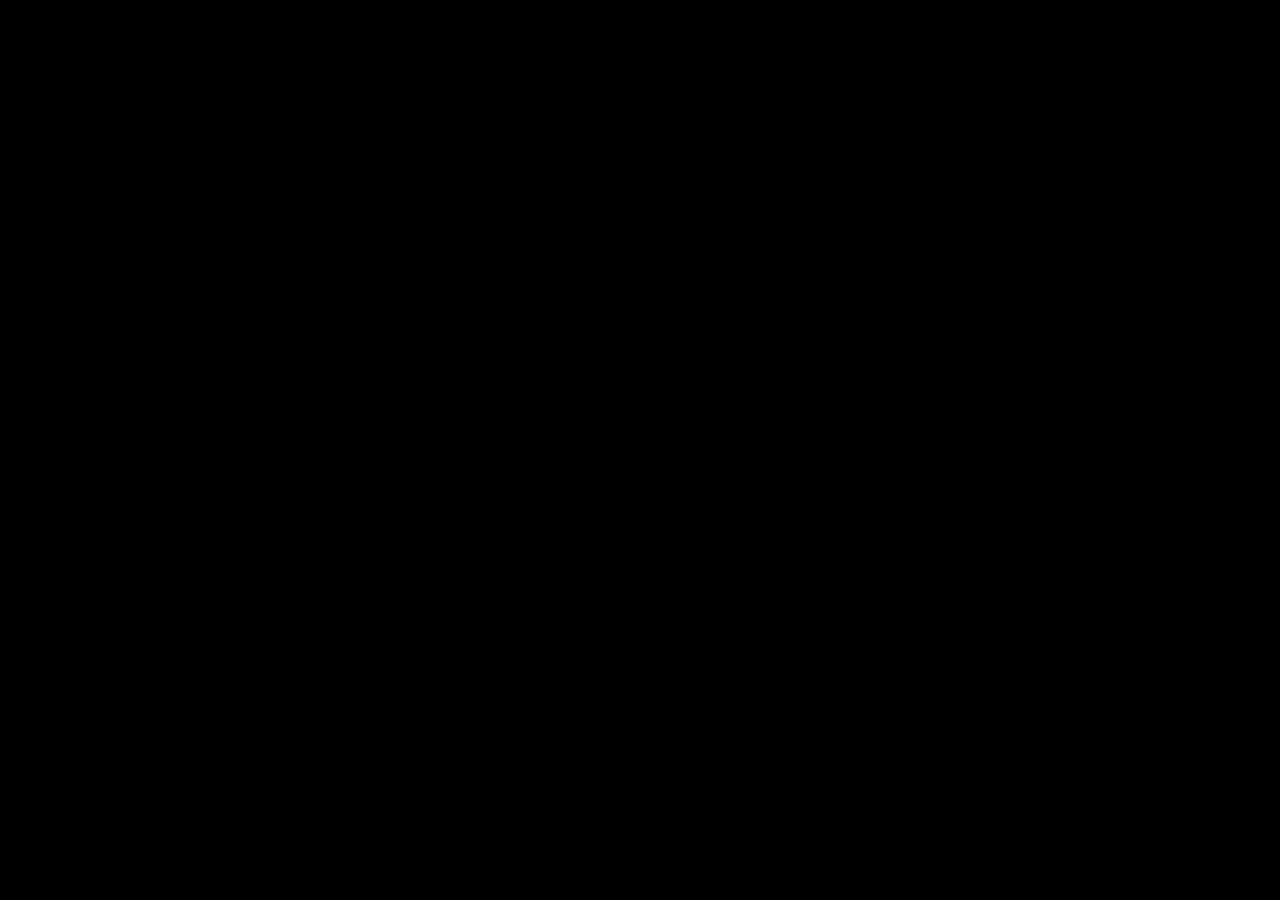
==== index.html @ 8cb0e97a "ok" ====
<!DOCTYPE html>
<html lang="es">
<head>
    <meta charset="UTF-8">
    <meta name="viewport" content="width=device-width, initial-scale=1.0">
    <title>Nuevo menú Sabores & Aromas</title>
    <link rel="stylesheet" href="fuentes.css">

    <link rel="preconnect" href="https://fonts.googleapis.com">
    <link rel="preconnect" href="https://fonts.gstatic.com" crossorigin>
    <link href="https://fonts.googleapis.com/css2?family=Montserrat:ital,wght@0,300;0,400;0,600;0,700;1,500&display=swap" rel="stylesheet">

    <link rel="stylesheet" href="fudo.css">
    <link rel="stylesheet" href="reset.css">

    <!-- OWL -->
    <link rel="stylesheet" href="https://cdnjs.cloudflare.com/ajax/libs/OwlCarousel2/2.3.4/assets/owl.carousel.min.css">
    <link rel="stylesheet" href="https://cdnjs.cloudflare.com/ajax/libs/OwlCarousel2/2.3.4/assets/owl.theme.default.min.css">

       

</head>
<body>
    <header>
        <img src="img/header/header-logo.webp" alt="">
        <h1>sabores<span>&</span>aromas</h1>
        <p>cafetería de especialidad</p>
    </header>

    <nav>
        <div class="nav-pricipal">
            <a href="#seccionCafe">
                <section>
                    <img src="img/nav/cafe.webp" alt="">
                    <p>Café</p>
                </section>
            </a>
            <a href="#seccionDulce">
                <section>
                    <img src="img/nav/dulces.webp" alt="">
                    <p>Dulces</p>
                </section>
            </a>
            <a href="#destacadoSalado">
                <section>
                    <img src="img/nav/salados.webp" alt="">
                    <p>Salados</p>
                </section>
            </a>
        </div>
    </nav>
    <div class="nav-secundario">
        <a href="#">Promociones</a>
        <a href="#">Promociones</a>
    </div>
    <img src="img/banner/promo.webp" alt="">

    <section id="seccionCafe">
        <img src="img/nav/cafe.webp" alt="">
        <h2 class="titulo">Café Simple</h2>
        <div id="destacados-simple"></div>
        <a href="#listaProductos" class="irAtodo">Descúbrelos todos acá</a>
    </section>

    <section>   
        <h2 class="titulo">Promociones</h2>
        <div class="vitrina owl-carousel">
            <img src="img/banner/frappuccino.webp" alt="">
            <img src="img/banner/frappuccino.webp" alt="">
        </div>
    </section>  

    <!-- carrusel dulces -->
    <section id="seccionDulce">
        <img src="img/nav/dulces.webp" alt="">
        <h2 class="titulo" >¿Algo dulce?</h2>
        <div id="destacadoDulces" class="owl-carousel owl-theme"></div>
        <a href="#listaProductos" class="irAtodo">Tenemos muchas tortas</a>
    </section>

    <section>
        <h2 class="titulo">Café Doble</h2>
        <div id="destacados-dobles"></div>
        <a href="#listaProductos" class="irAtodo">Descúbrelos todos acá</a>
    </section>
   
    <!-- carrusel salados -->
    <section id="destacadoSalado">
        <img src="img/nav/salados.webp" alt="">
        <h2 class="titulo" >Prefieres salado</h2>
        <div id="destacadoSalados" class="owl-carousel owl-theme"></div>
        <a href="#listaProductos" class="irAtodo">Más salados acá</a>
    </section>

    <!-- lista de productos -->
    <section id="listaProductos">
        <h2 class="titulo">Carta completa</h2>
        <ul class="accordion">
            <li>
              <h2 class="accordion-trigger">Muchos cafés  <p class="masMenos">+</p></h2>
              <div id="listaCafe" class="accordion-content">
              </div>
            </li>

            <li>
                <h2 class="accordion-trigger">Los mejores té <p class="masMenos">+</p></h2>
                <div id="listaTe" class="accordion-content">
                </div>
              </li>

              <li>
                <h2 class="accordion-trigger">Otros líquidos <p class="masMenos">+</p></h2>
                <div id="otrosLiquidos" class="accordion-content">
                </div>
              </li>

            <li>
                <h2 class="accordion-trigger">Todo lo dulce <p class="masMenos">+</p></h2>
                <div id="listaDulces" class="accordion-content">
                </div>
              </li>

              <li>
                <h2 class="accordion-trigger">Más salados <p class="masMenos">+</p></h2>
                <div id="listaSalados" class="accordion-content">
                </div>
              </li>

            <!-- <li>
                <h2  class="accordion-trigger">Tortas, muffins y donuts...</h2>
                <div id="listadulces" class="accordion-content">
                  <div id="todoDulces"></div>
                </div>
            </li> -->
<!-- 

            <li>
                <h2 class="accordion-trigger">Jugos, bebidas y más</h2>
                <div class="accordion-content">
                  <div id="listaBebidas"></div>
                </div>
            </li> -->
            
        </ul>
    </section>


    <footer>
        <a href="https://www.instagram.com/cafeteria_sabores_y_aromas">
            <img src="https://freesvg.org/img/new-instagram-logo-glyph.png" alt="">
            <p>Síguenos en Instagram</p>
        </a>
    </footer>



    


    

    <script src="script.js"></script>
    <script src="https://cdnjs.cloudflare.com/ajax/libs/jquery/3.6.0/jquery.min.js"></script>
    <script src="https://cdnjs.cloudflare.com/ajax/libs/OwlCarousel2/2.3.4/owl.carousel.min.js"></script>
</body>
</html>
---- fuentes.css ----
@font-face {
    font-family: 'Rangile';
    src: url('fuentes/Rangile-Regular.eot');
    src: url('fuentes/Rangile-Regular.eot?#iefix') format('embedded-opentype'),
         url('fuentes/Rangile-Regular.woff2') format('woff2'),
         url('fuentes/Rangile-Regular.woff') format('woff'),
         url('fuentes/Rangile-Regular.ttf') format('truetype'),
         url('fuentes/Rangile-Regular.svg#Rangile-Regular') format('svg');
    font-weight: normal;
    font-style: normal;
    font-display: swap;
}
---- fudo.css ----
* {
  font-family: "Rangile";
  color: white;
  font-weight: 300;
}

html {
  background-color: black;
  scroll-behavior: smooth;
}

p {
  font-size: 1rem !important;
}

body {
  display: flex;
  flex-flow: column;
  justify-content: center;
  align-items: center;
  align-items: center;
  display: none;
}
@media (max-width: 600px) {
  body {
    display: flex;
  }
}

header {
  text-align: center;
  margin-bottom: 20px;
}
header img {
  width: 40%;
  margin: auto;
  margin-bottom: 20px;
}
header h1 {
  font-size: 36px;
  display: flex;
  justify-content: center;
  height: 40px;
}
header h1 span {
  color: #E6332A;
}
header p {
  font-family: "Montserrat", serif;
  font-weight: bolder;
}

nav {
  width: 100%;
  position: sticky;
  top: 0;
  background-color: #000000;
  z-index: 9;
  display: flex;
  flex-flow: column;
  justify-content: center;
  align-items: center;
  align-items: center;
}
nav .nav-pricipal {
  display: flex;
  justify-content: center;
  align-items: center;
  gap: 20px;
}
nav .nav-pricipal a {
  text-decoration: none;
}
nav .nav-pricipal a section {
  display: flex;
  flex-flow: column;
  justify-content: center;
  align-items: center;
  gap: 10px;
}
nav .nav-pricipal a section img {
  width: 80px;
  -o-object-fit: contain;
     object-fit: contain;
}
nav .nav-pricipal a section p {
  font-size: 1.6rem !important;
  margin-top: -10px;
}
nav .nav-pricipal section {
  margin-bottom: 0px;
}

.nav-secundario {
  width: 90%;
  display: flex;
  gap: 20px;
  margin-top: 20px;
  margin-bottom: 20px;
}
.nav-secundario a {
  background-color: #E6332A;
  display: flex;
  border-radius: 10px;
  width: 50%;
  justify-content: center;
  align-items: center;
  height: 50px;
  font-size: 1.2rem;
  text-decoration: none;
}
.nav-secundario img {
  width: 90%;
  border-radius: 20px;
}

.product {
  display: flex;
  align-items: center;
  justify-content: flex-start;
  gap: 10px;
  border-radius: 5px;
  width: 45%;
  flex-wrap: wrap;
  margin-bottom: 20px;
}
.product img {
  border-radius: 20px;
  -o-object-fit: contain;
     object-fit: contain;
}
.product p {
  font-family: "Montserrat", serif;
  color: white;
  font-weight: 600;
  display: block;
  font-size: 1rem;
  border-radius: 8px;
}
.product p:nth-child(3) {
  color: white;
  padding: 0 0;
  font-size: 2rem !important;
  font-family: "Rangile" !important;
  font-weight: lighter;
  border-top: 2px solid red;
  padding-top: 10px;
  border-radius: 0;
}

section {
  margin-bottom: 40px;
  width: 100%;
}
section .titulo {
  width: 100%;
  font-size: 2.3rem;
  text-align: center;
  margin-bottom: 10px;
}
section .irAtodo {
  font-family: "Rangile";
  text-align: center;
  background-color: #E6332A;
  padding: 10px;
  width: -moz-fit-content;
  width: fit-content;
  margin: auto;
  font-size: 1.5rem;
  display: flex;
  text-decoration: none;
}

#listaProductos {
  margin-bottom: 20px;
}
#listaProductos .masMenos {
  font-size: 48px !important;
  font-weight: 800;
}

#destacadoDulces,
#destacadoSalado {
  margin-bottom: 20px;
}
#destacadoDulces .product,
#destacadoSalado .product {
  width: 80%;
  display: flex;
  flex-flow: column;
  justify-content: center;
  align-items: center;
  margin: auto;
}

#destacados-dobles,
#destacados-simple,
#dulces,
#destacadoDulces,
#bebidas,
#seccionDulce,
#listaDulces,
#seccionCafe,
#seccionSalado,
#destacadoSalado,
#listaCafe,
#listaBebidas,
#listaDulces,
#listaSalados,
#listaTe,
#otrosLiquidos {
  display: flex;
  flex-wrap: wrap;
  width: 100%;
  justify-content: center;
  align-items: flex-start;
  gap: 10px;
}

#bebidas,
#listasCafe,
#listaBebidas,
#listaCafe,
#listaDulces,
#listaSalados,
#listaTe,
#otrosLiquidos {
  gap: 20px;
  margin-bottom: 20px;
}
#bebidas .product,
#listasCafe .product,
#listaBebidas .product,
#listaCafe .product,
#listaDulces .product,
#listaSalados .product,
#listaTe .product,
#otrosLiquidos .product {
  display: flex;
  justify-content: space-between;
  width: 90%;
  margin-bottom: 0 !important;
  gap: 20px;
  border-bottom: 1px dotted white;
  border-radius: 0;
}
#bebidas .product p,
#listasCafe .product p,
#listaBebidas .product p,
#listaCafe .product p,
#listaDulces .product p,
#listaSalados .product p,
#listaTe .product p,
#otrosLiquidos .product p {
  width: 48% !important;
}
#bebidas .product p:nth-child(2),
#listasCafe .product p:nth-child(2),
#listaBebidas .product p:nth-child(2),
#listaCafe .product p:nth-child(2),
#listaDulces .product p:nth-child(2),
#listaSalados .product p:nth-child(2),
#listaTe .product p:nth-child(2),
#otrosLiquidos .product p:nth-child(2) {
  font-family: "Rangile";
  letter-spacing: 2px;
  font-size: 1.5rem !important;
  width: 40% !important;
  text-align: right;
}

#cartaCompleta {
  width: 100%;
  margin-bottom: 0;
}
#cartaCompleta .titulo {
  margin-bottom: 0;
}

.accordion {
  width: 100%;
}
.accordion li {
  list-style: none;
  margin: 0;
}

.accordion-trigger {
  border: 1px solid white;
  width: 90%;
  margin: auto;
  margin-bottom: 10px;
  border-radius: 10px;
  padding: 10px;
  display: flex;
  align-items: center;
  justify-content: space-between;
  height: 70px;
}

.accordion-trigger:hover {
  cursor: pointer;
  text-align: left;
}

footer {
  width: 100%;
  margin-bottom: 20px;
}
footer a {
  display: flex;
  flex-flow: column;
  justify-content: center;
  align-items: center;
}
footer img {
  width: 60px;
  filter: invert(1);
}/*# sourceMappingURL=fudo.css.map */
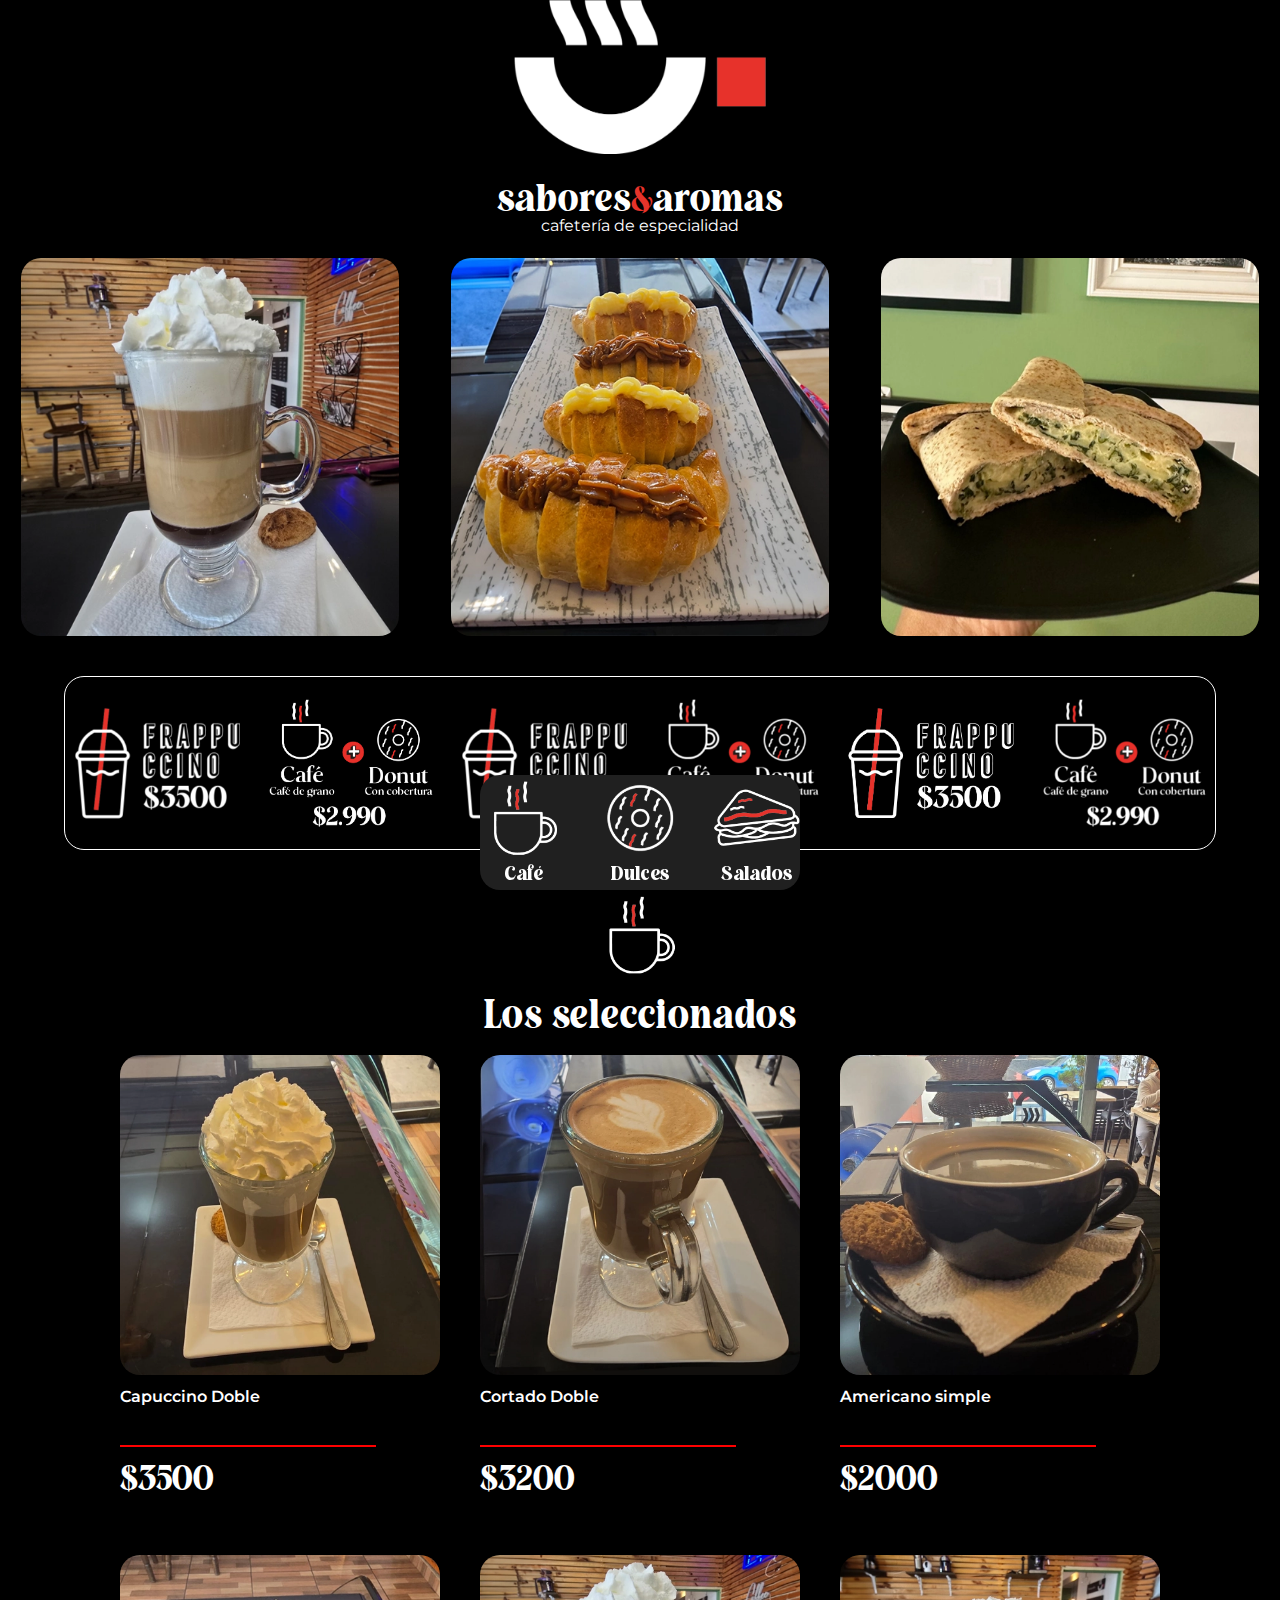
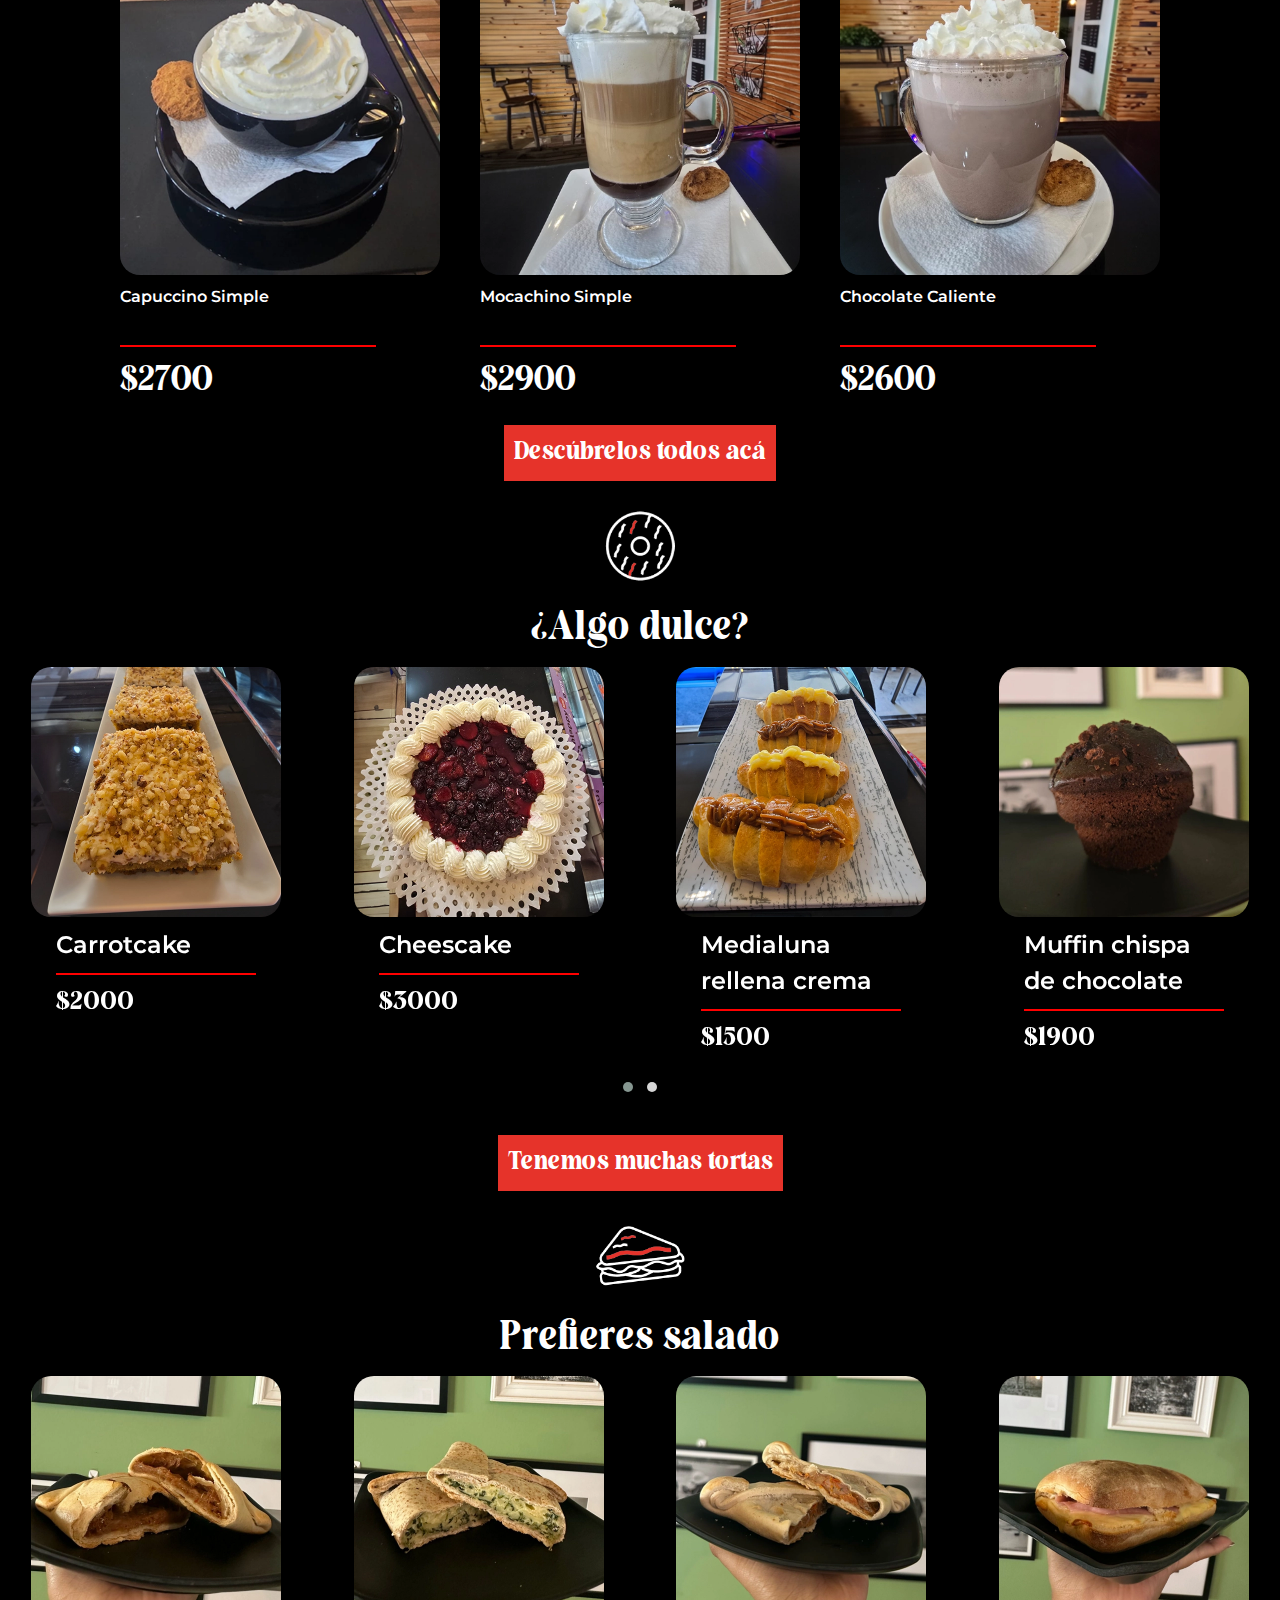
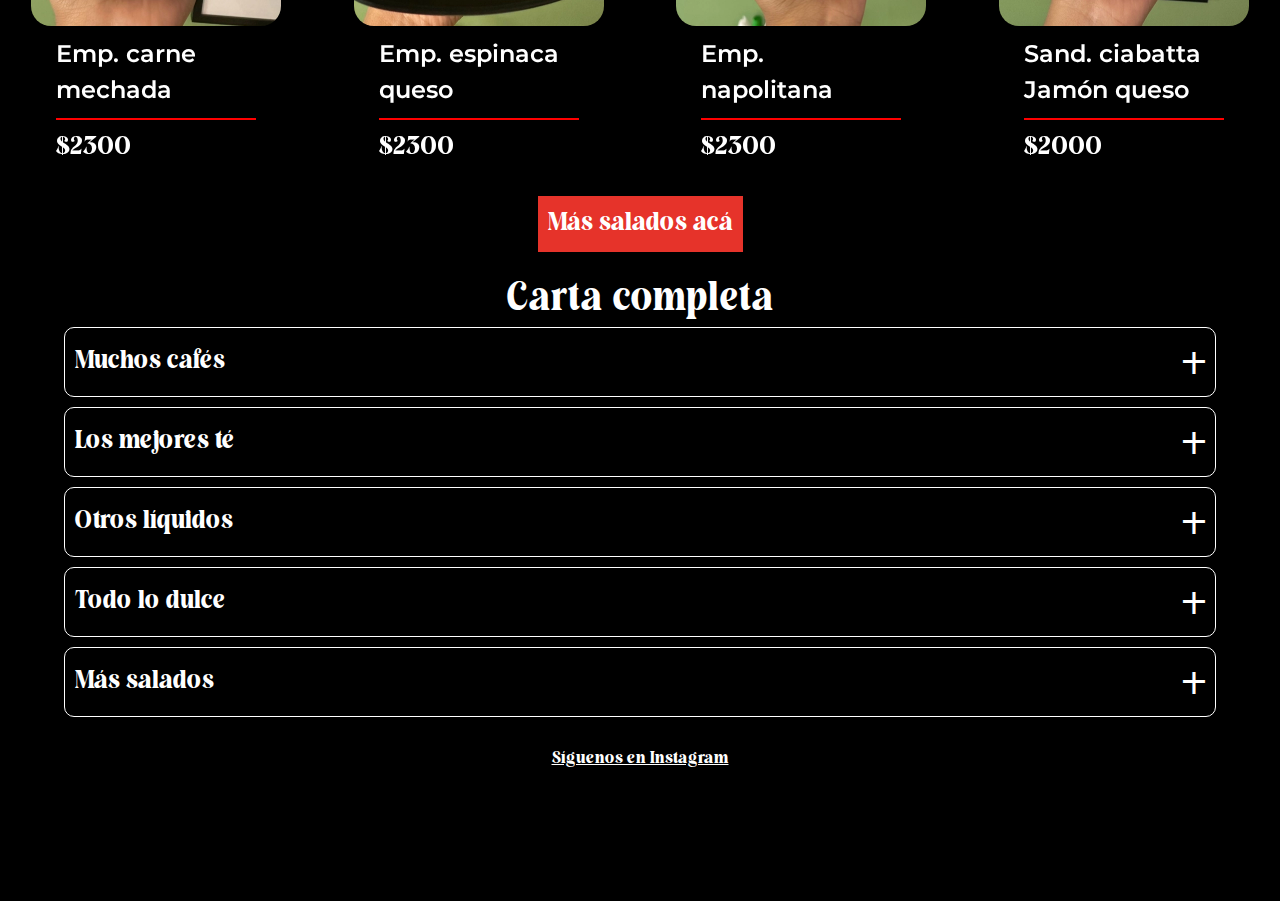
==== commit d00d5521: "ok" ====
--- a/index.html
+++ b/index.html
@@ -3,7 +3,7 @@
 <head>
     <meta charset="UTF-8">
     <meta name="viewport" content="width=device-width, initial-scale=1.0">
-    <title>Nuevo menú Sabores & Aromas</title>
+    <title>Carta Sabores & Aromas</title>
     <link rel="stylesheet" href="fuentes.css">
 
     <link rel="preconnect" href="https://fonts.googleapis.com">
@@ -17,7 +17,7 @@
     <link rel="stylesheet" href="https://cdnjs.cloudflare.com/ajax/libs/OwlCarousel2/2.3.4/assets/owl.carousel.min.css">
     <link rel="stylesheet" href="https://cdnjs.cloudflare.com/ajax/libs/OwlCarousel2/2.3.4/assets/owl.theme.default.min.css">
 
-       
+    <script src="https://cdnjs.cloudflare.com/ajax/libs/qrcodejs/1.0.0/qrcode.min.js"></script>
 
 </head>
 <body>
@@ -26,6 +26,17 @@
         <h1>sabores<span>&</span>aromas</h1>
         <p>cafetería de especialidad</p>
     </header>
+         <!-- vitrina -->
+         <section style="margin-bottom: 0;">   
+            <div id="vitrina-uno" class="owl-carousel owl-theme">
+            </div>
+        </section>
+        <section>   
+            <div id="promociones" class="vitrina owl-carousel owl-theme">
+                <img src="img/banner/frappuccino.webp" alt="">
+                <img src="img/banner/promo-desayuno.webp" alt="">
+            </div>
+        </section>  
 
     <nav>
         <div class="nav-pricipal">
@@ -41,7 +52,7 @@
                     <p>Dulces</p>
                 </section>
             </a>
-            <a href="#destacadoSalado">
+            <a href="#seccionSalado">
                 <section>
                     <img src="img/nav/salados.webp" alt="">
                     <p>Salados</p>
@@ -49,44 +60,37 @@
             </a>
         </div>
     </nav>
-    <div class="nav-secundario">
+
+ 
+
+
+    <!-- <div class="nav-secundario">
         <a href="#">Promociones</a>
         <a href="#">Promociones</a>
-    </div>
-    <img src="img/banner/promo.webp" alt="">
-
+    </div> -->
+    
     <section id="seccionCafe">
-        <img src="img/nav/cafe.webp" alt="">
-        <h2 class="titulo">Café Simple</h2>
+        <img class="destacada" src="img/nav/cafe.webp" alt="">
+        <h2 class="titulo">Los seleccionados</h2>
         <div id="destacados-simple"></div>
         <a href="#listaProductos" class="irAtodo">Descúbrelos todos acá</a>
     </section>
 
-    <section>   
-        <h2 class="titulo">Promociones</h2>
-        <div class="vitrina owl-carousel">
-            <img src="img/banner/frappuccino.webp" alt="">
-            <img src="img/banner/frappuccino.webp" alt="">
-        </div>
-    </section>  
+  
 
     <!-- carrusel dulces -->
     <section id="seccionDulce">
-        <img src="img/nav/dulces.webp" alt="">
+        <img class="destacada" src="img/nav/dulces.webp" alt="">
         <h2 class="titulo" >¿Algo dulce?</h2>
         <div id="destacadoDulces" class="owl-carousel owl-theme"></div>
         <a href="#listaProductos" class="irAtodo">Tenemos muchas tortas</a>
     </section>
 
-    <section>
-        <h2 class="titulo">Café Doble</h2>
-        <div id="destacados-dobles"></div>
-        <a href="#listaProductos" class="irAtodo">Descúbrelos todos acá</a>
-    </section>
+   
    
     <!-- carrusel salados -->
-    <section id="destacadoSalado">
-        <img src="img/nav/salados.webp" alt="">
+    <section id="seccionSalado">
+        <img class="destacada" src="img/nav/salados.webp" alt="">
         <h2 class="titulo" >Prefieres salado</h2>
         <div id="destacadoSalados" class="owl-carousel owl-theme"></div>
         <a href="#listaProductos" class="irAtodo">Más salados acá</a>
--- a/fudo.css
+++ b/fudo.css
@@ -19,7 +19,6 @@
   justify-content: center;
   align-items: center;
   align-items: center;
-  display: none;
 }
 @media (max-width: 600px) {
   body {
@@ -50,23 +49,43 @@
   font-weight: bolder;
 }
 
+#vitrina-uno .product {
+  width: 100%;
+}
+#vitrina-uno .product img {
+  width: 90%;
+  border-radius: 20px;
+  margin: auto;
+}
+
 nav {
-  width: 100%;
-  position: sticky;
-  top: 0;
-  background-color: #000000;
+  width: 80%;
+  position: fixed;
+  bottom: 10px;
+  background-color: #202020;
   z-index: 9;
   display: flex;
   flex-flow: column;
   justify-content: center;
   align-items: center;
   align-items: center;
+  border-radius: 20px;
+  display: flex;
+  flex-flow: column;
+  justify-content: center;
+  align-items: center;
+  align-items: center;
+}
+@media (min-width: 600px) {
+  nav {
+    width: 25%;
+  }
 }
 nav .nav-pricipal {
   display: flex;
   justify-content: center;
   align-items: center;
-  gap: 20px;
+  gap: 30px;
 }
 nav .nav-pricipal a {
   text-decoration: none;
@@ -79,12 +98,17 @@
   gap: 10px;
 }
 nav .nav-pricipal a section img {
-  width: 80px;
+  width: 50px;
   -o-object-fit: contain;
      object-fit: contain;
 }
+@media (min-width: 600px) {
+  nav .nav-pricipal a section img {
+    width: 100px;
+  }
+}
 nav .nav-pricipal a section p {
-  font-size: 1.6rem !important;
+  font-size: 1.2rem !important;
   margin-top: -10px;
 }
 nav .nav-pricipal section {
@@ -134,8 +158,16 @@
   color: white;
   font-weight: 600;
   display: block;
-  font-size: 1rem;
+  font-size: 1rem !important;
   border-radius: 8px;
+  text-align: left;
+  height: 50px;
+  width: 80%;
+}
+@media (min-width: 600px) {
+  .product p {
+    font-size: 2.3rem;
+  }
 }
 .product p:nth-child(3) {
   color: white;
@@ -149,14 +181,14 @@
 }
 
 section {
-  margin-bottom: 40px;
+  margin-bottom: 20px;
   width: 100%;
 }
 section .titulo {
   width: 100%;
   font-size: 2.3rem;
   text-align: center;
-  margin-bottom: 10px;
+  margin-bottom: 0;
 }
 section .irAtodo {
   font-family: "Rangile";
@@ -180,17 +212,32 @@
 }
 
 #destacadoDulces,
-#destacadoSalado {
+#destacadoSalados {
   margin-bottom: 20px;
 }
 #destacadoDulces .product,
-#destacadoSalado .product {
+#destacadoSalados .product {
   width: 80%;
   display: flex;
   flex-flow: column;
   justify-content: center;
   align-items: center;
   margin: auto;
+}
+#destacadoDulces .product p,
+#destacadoSalados .product p {
+  font-size: 1.5rem !important;
+  height: auto !important;
+}
+
+#promociones {
+  width: 90%;
+  border: 1px solid white;
+  border-radius: 20px;
+  margin: 20px auto;
+}
+#promociones img {
+  margin: 20px auto;
 }
 
 #destacados-dobles,
@@ -217,6 +264,23 @@
   gap: 10px;
 }
 
+@media (min-width: 600px) {
+  #destacados-simple .product {
+    width: 25%;
+  }
+}
+@media (min-width: 600px) {
+  #destacados-simple {
+    gap: 40px !important;
+  }
+}
+
+#seccionCafe .destacada,
+#seccionDulce .destacada,
+#seccionSalado .destacada {
+  width: 90px;
+}
+
 #bebidas,
 #listasCafe,
 #listaBebidas,
@@ -305,7 +369,7 @@
 
 footer {
   width: 100%;
-  margin-bottom: 20px;
+  margin-bottom: 130px;
 }
 footer a {
   display: flex;
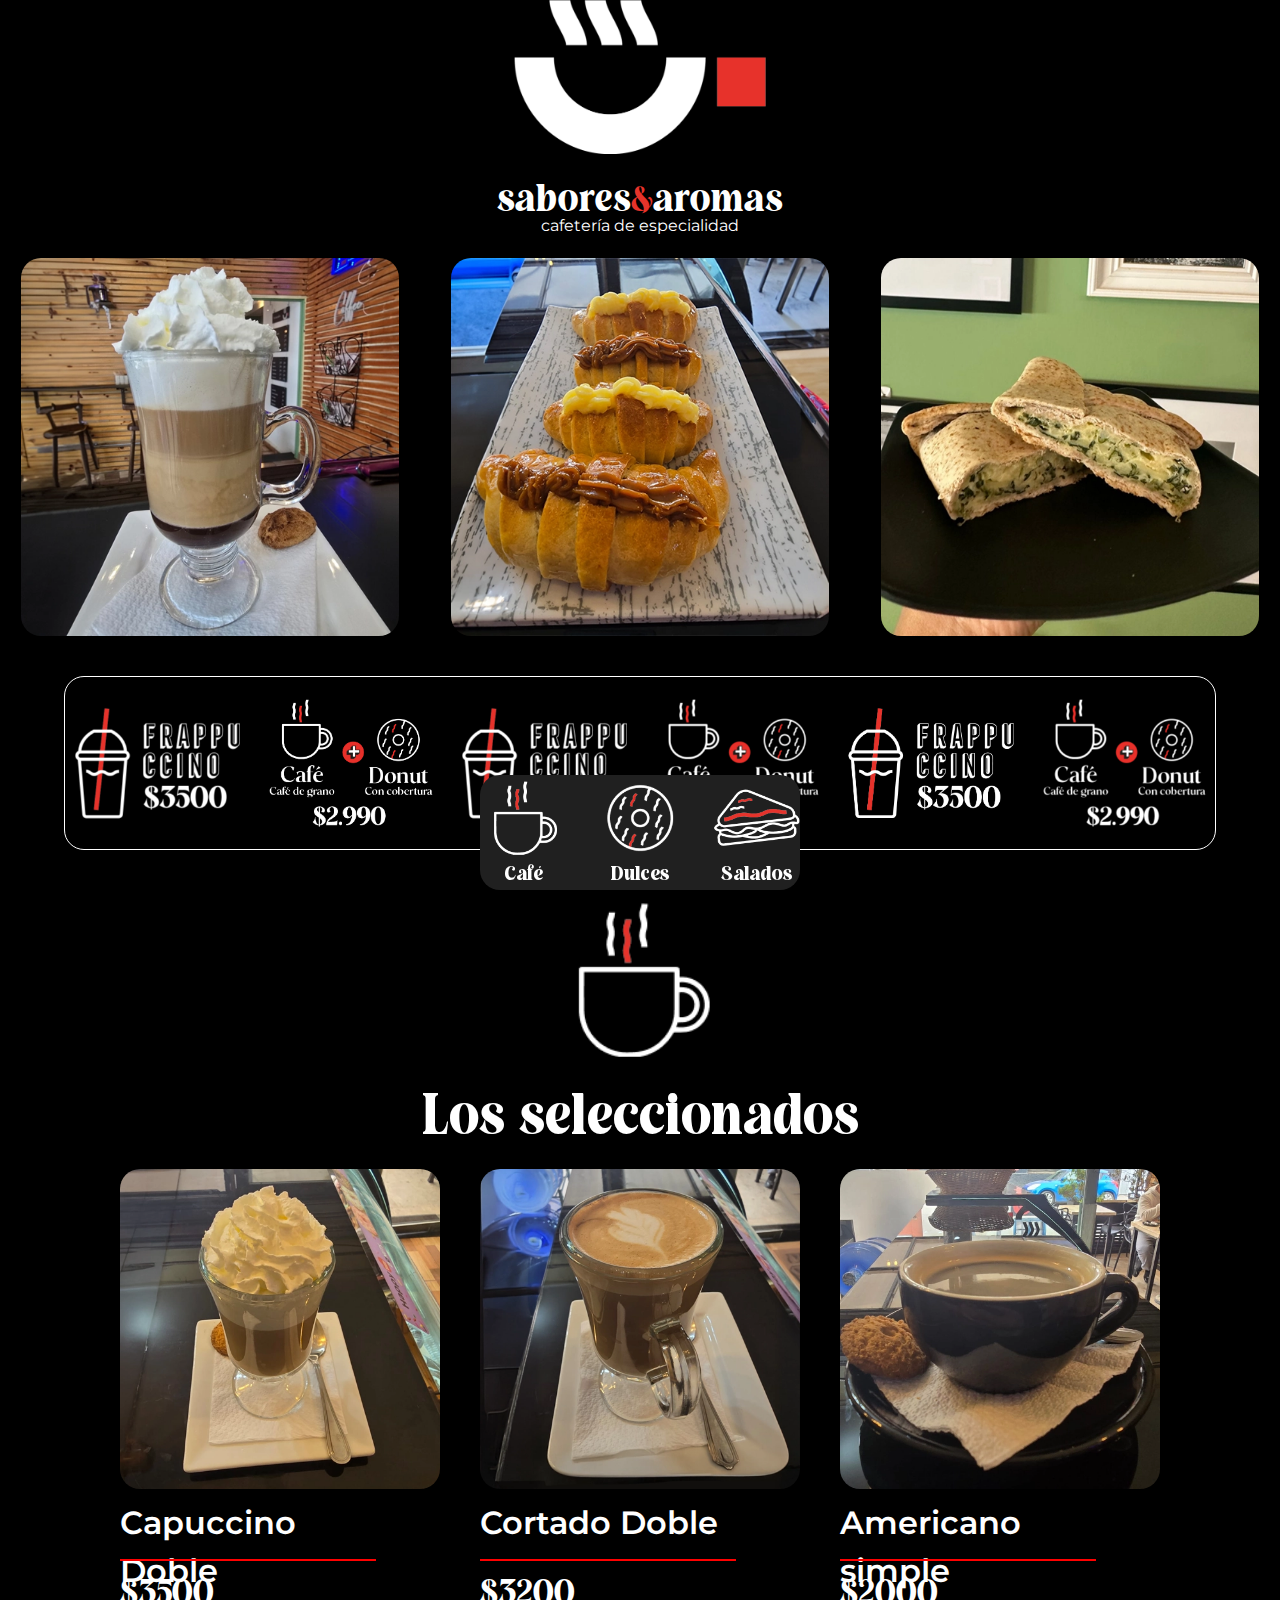
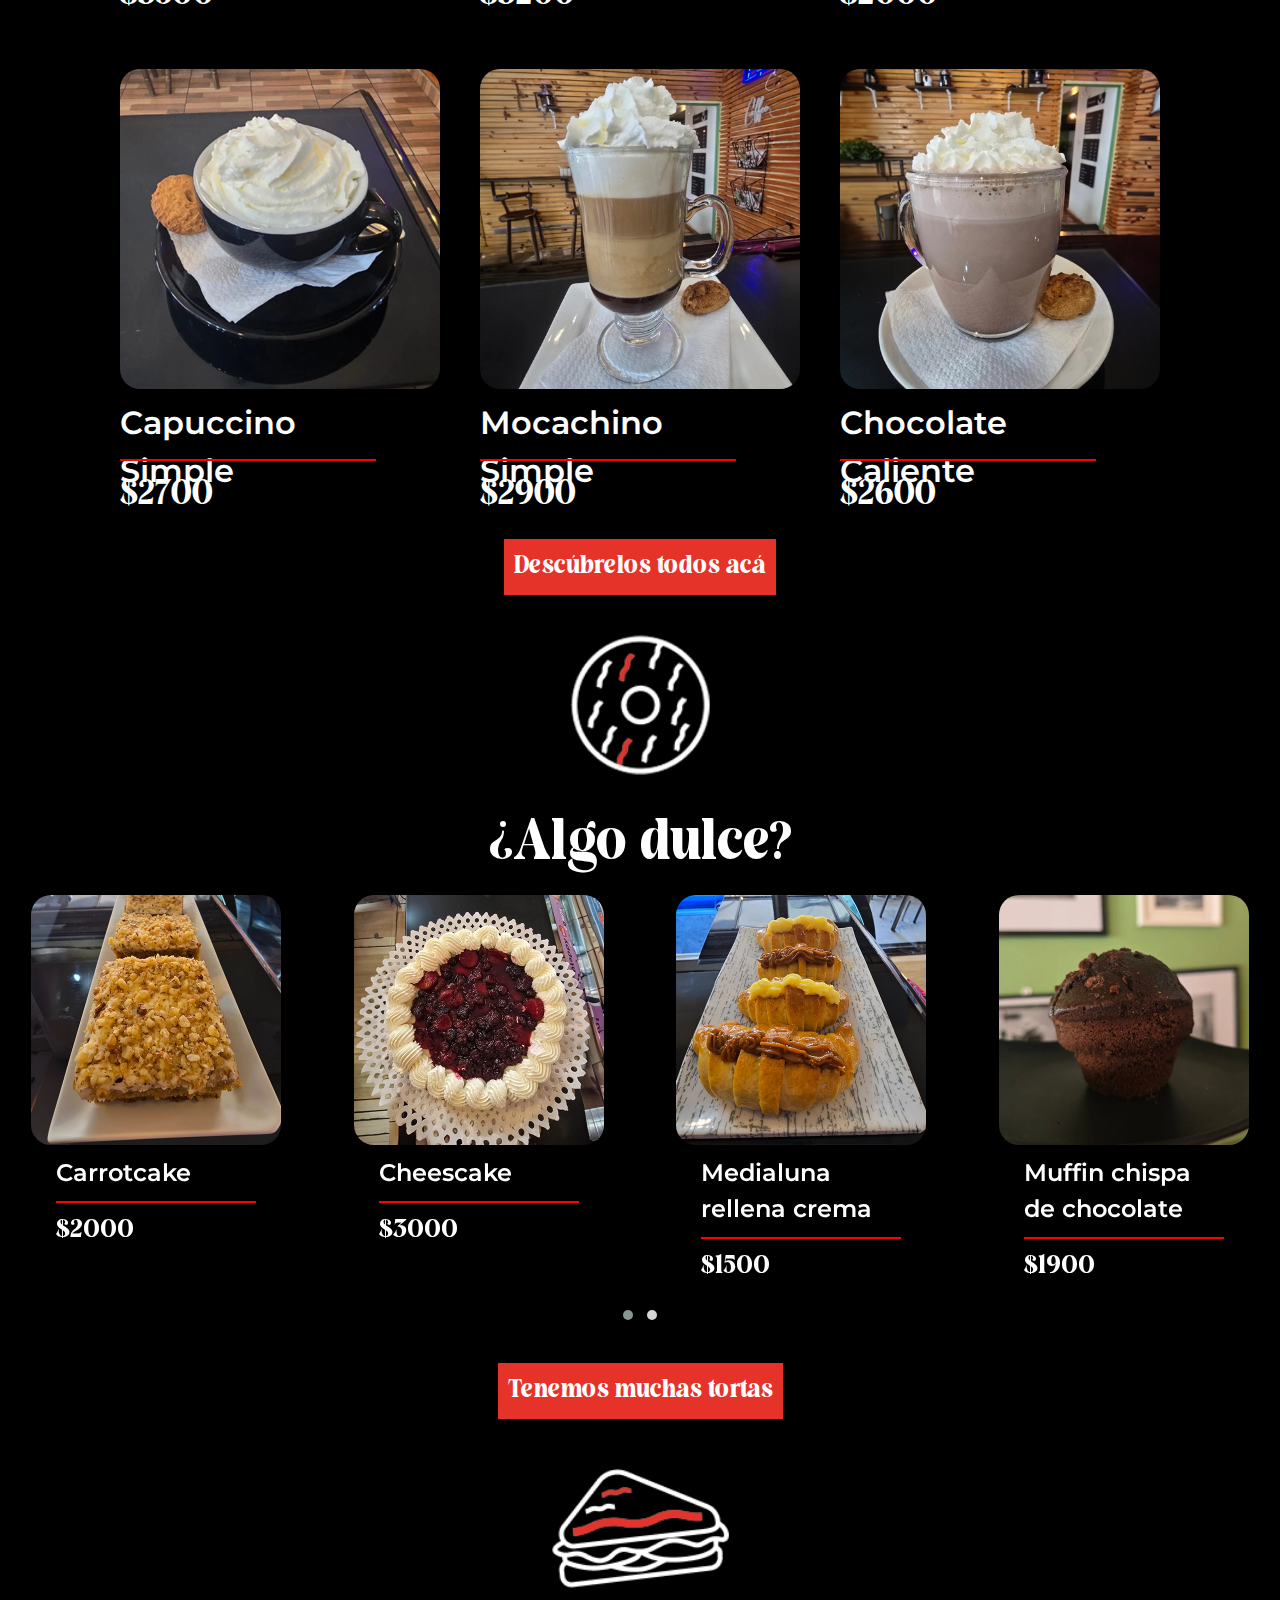
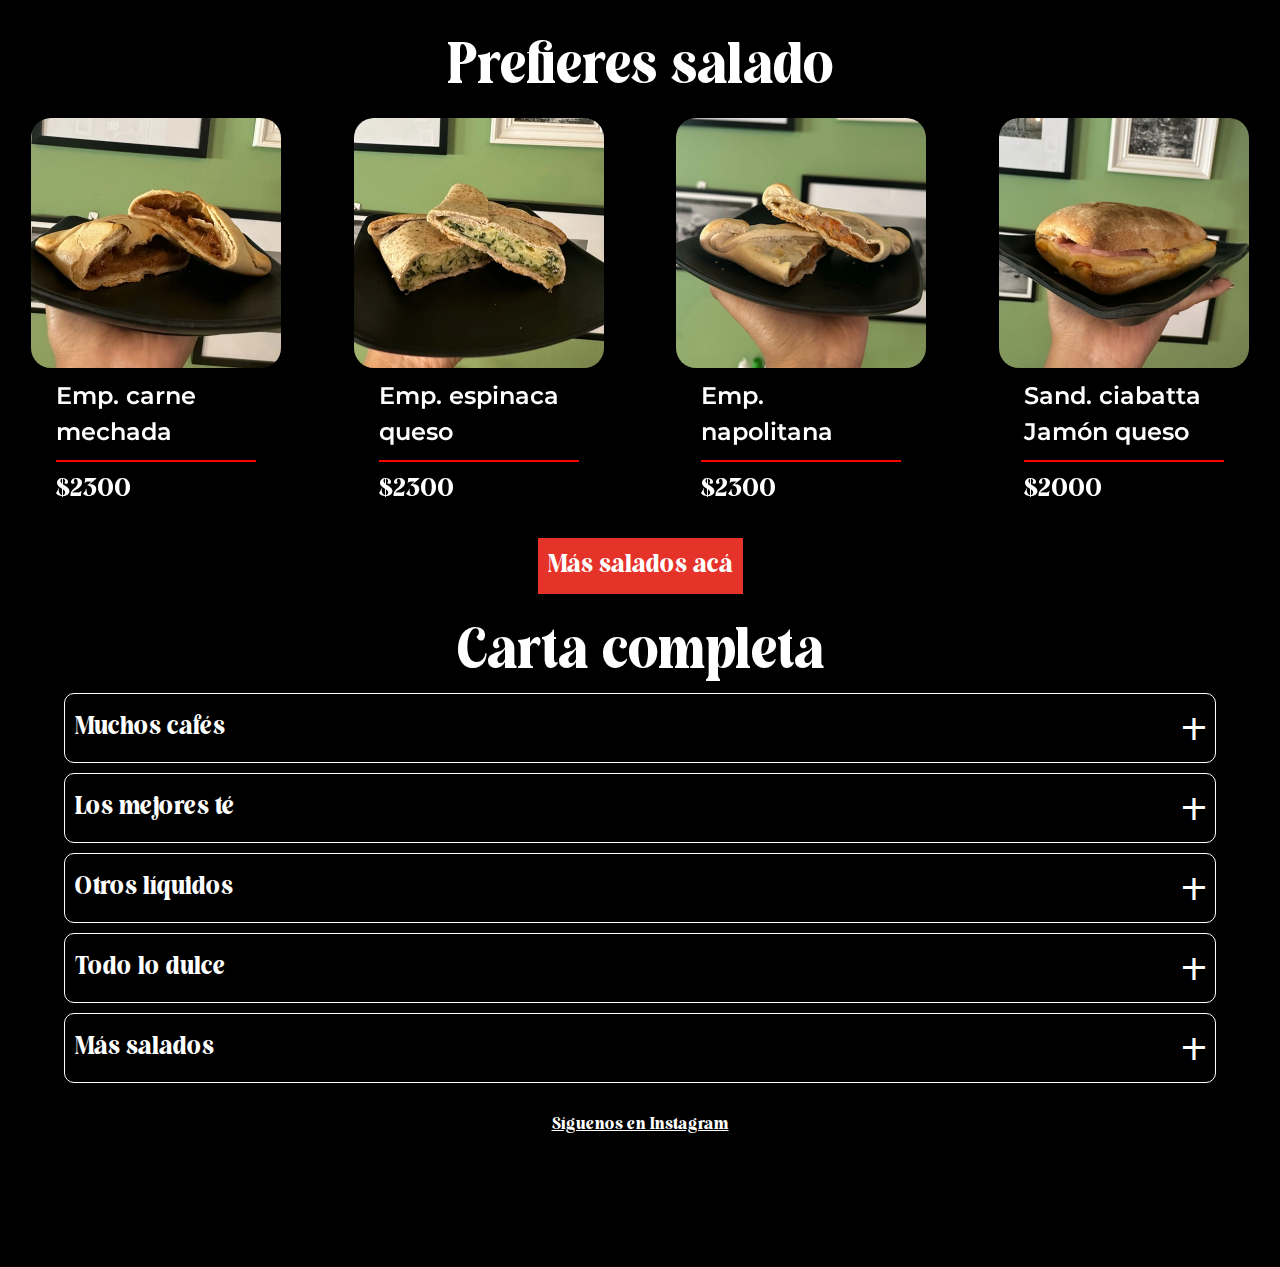
==== commit 27e13908: "favicon" ====
--- a/index.html
+++ b/index.html
@@ -4,6 +4,7 @@
     <meta charset="UTF-8">
     <meta name="viewport" content="width=device-width, initial-scale=1.0">
     <title>Carta Sabores & Aromas</title>
+    <link rel="icon" type="image/x-icon" href="img/header/favicon.webp">
     <link rel="stylesheet" href="fuentes.css">
 
     <link rel="preconnect" href="https://fonts.googleapis.com">
--- a/fudo.css
+++ b/fudo.css
@@ -7,10 +7,6 @@
 html {
   background-color: black;
   scroll-behavior: smooth;
-}
-
-p {
-  font-size: 1rem !important;
 }
 
 body {
@@ -158,7 +154,7 @@
   color: white;
   font-weight: 600;
   display: block;
-  font-size: 1rem !important;
+  font-size: 1rem;
   border-radius: 8px;
   text-align: left;
   height: 50px;
@@ -189,6 +185,11 @@
   font-size: 2.3rem;
   text-align: center;
   margin-bottom: 0;
+}
+@media (min-width: 600px) {
+  section .titulo {
+    font-size: 3.3rem;
+  }
 }
 section .irAtodo {
   font-family: "Rangile";
@@ -269,6 +270,14 @@
     width: 25%;
   }
 }
+#destacados-simple .product p {
+  font-size: 1rem;
+}
+@media (min-width: 600px) {
+  #destacados-simple .product p {
+    font-size: 2rem;
+  }
+}
 @media (min-width: 600px) {
   #destacados-simple {
     gap: 40px !important;
@@ -279,6 +288,13 @@
 #seccionDulce .destacada,
 #seccionSalado .destacada {
   width: 90px;
+}
+@media (min-width: 600px) {
+  #seccionCafe .destacada,
+  #seccionDulce .destacada,
+  #seccionSalado .destacada {
+    width: 180px;
+  }
 }
 
 #bebidas,
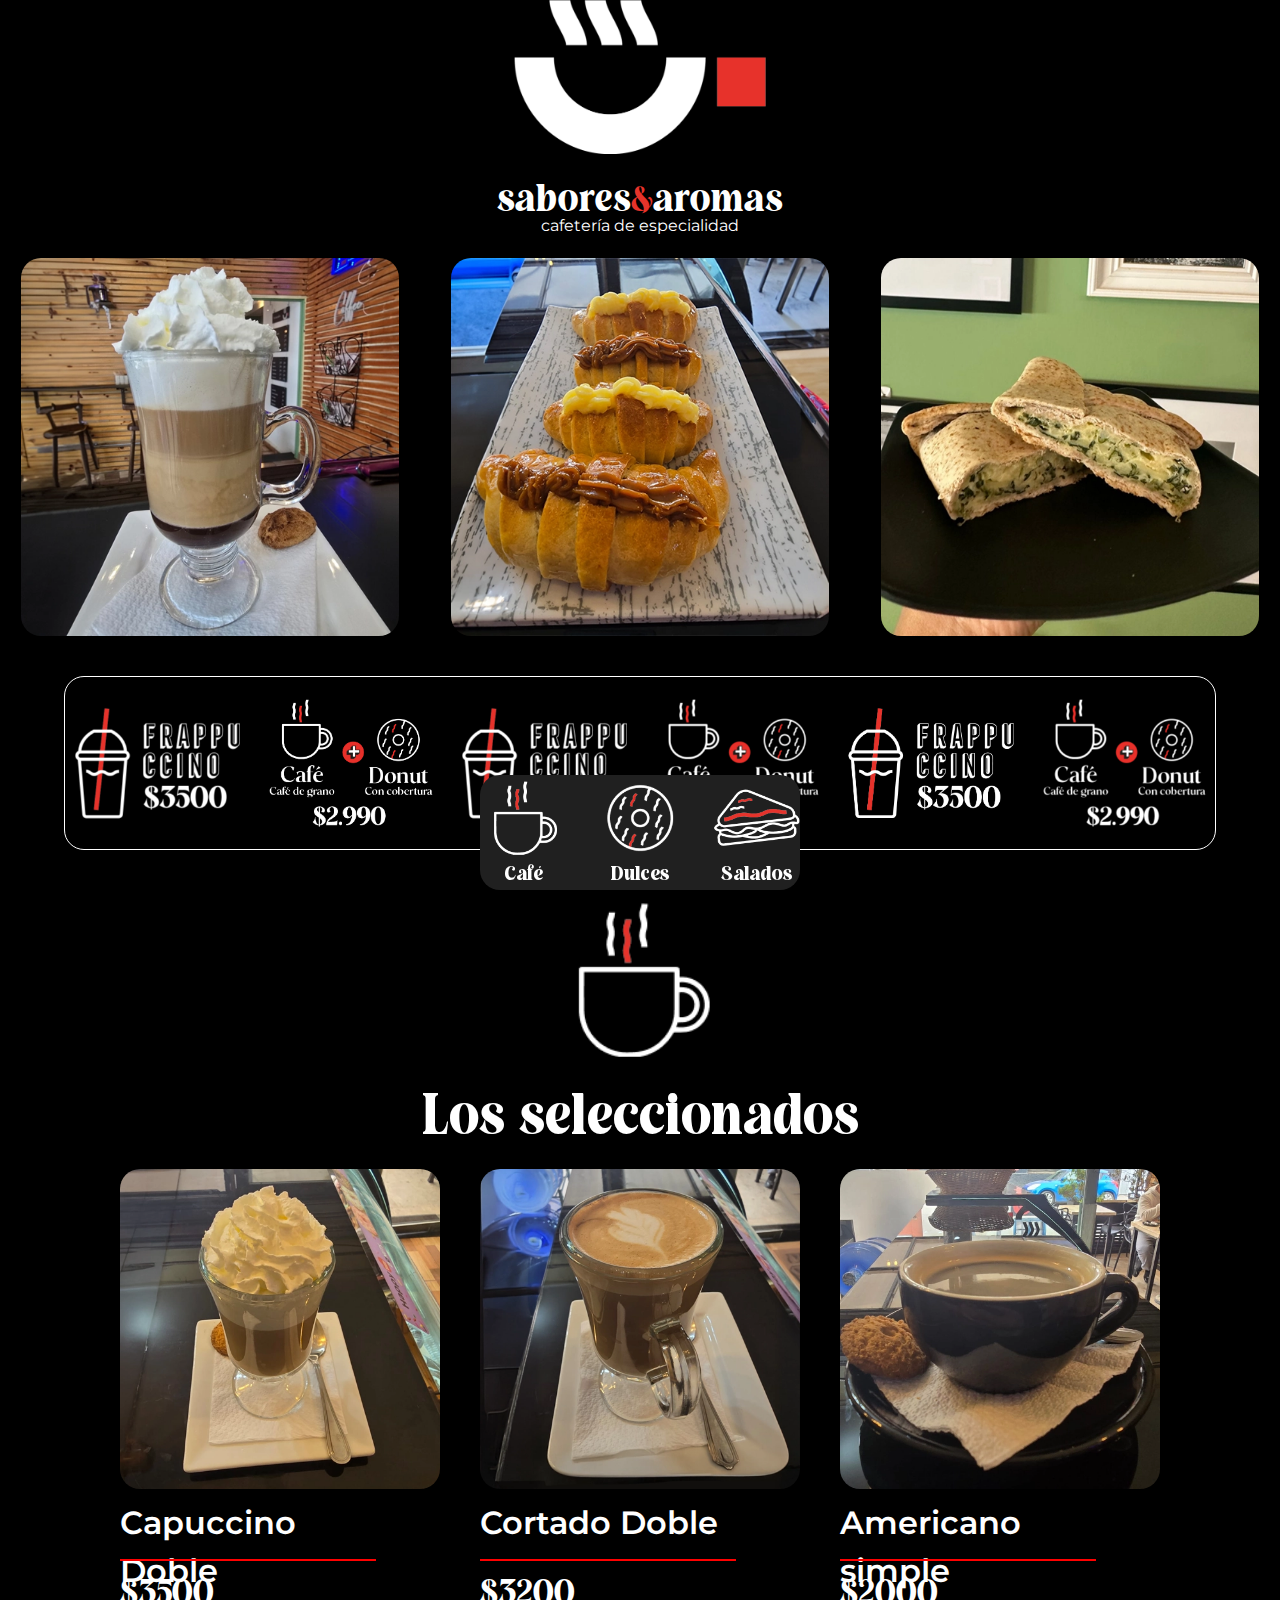
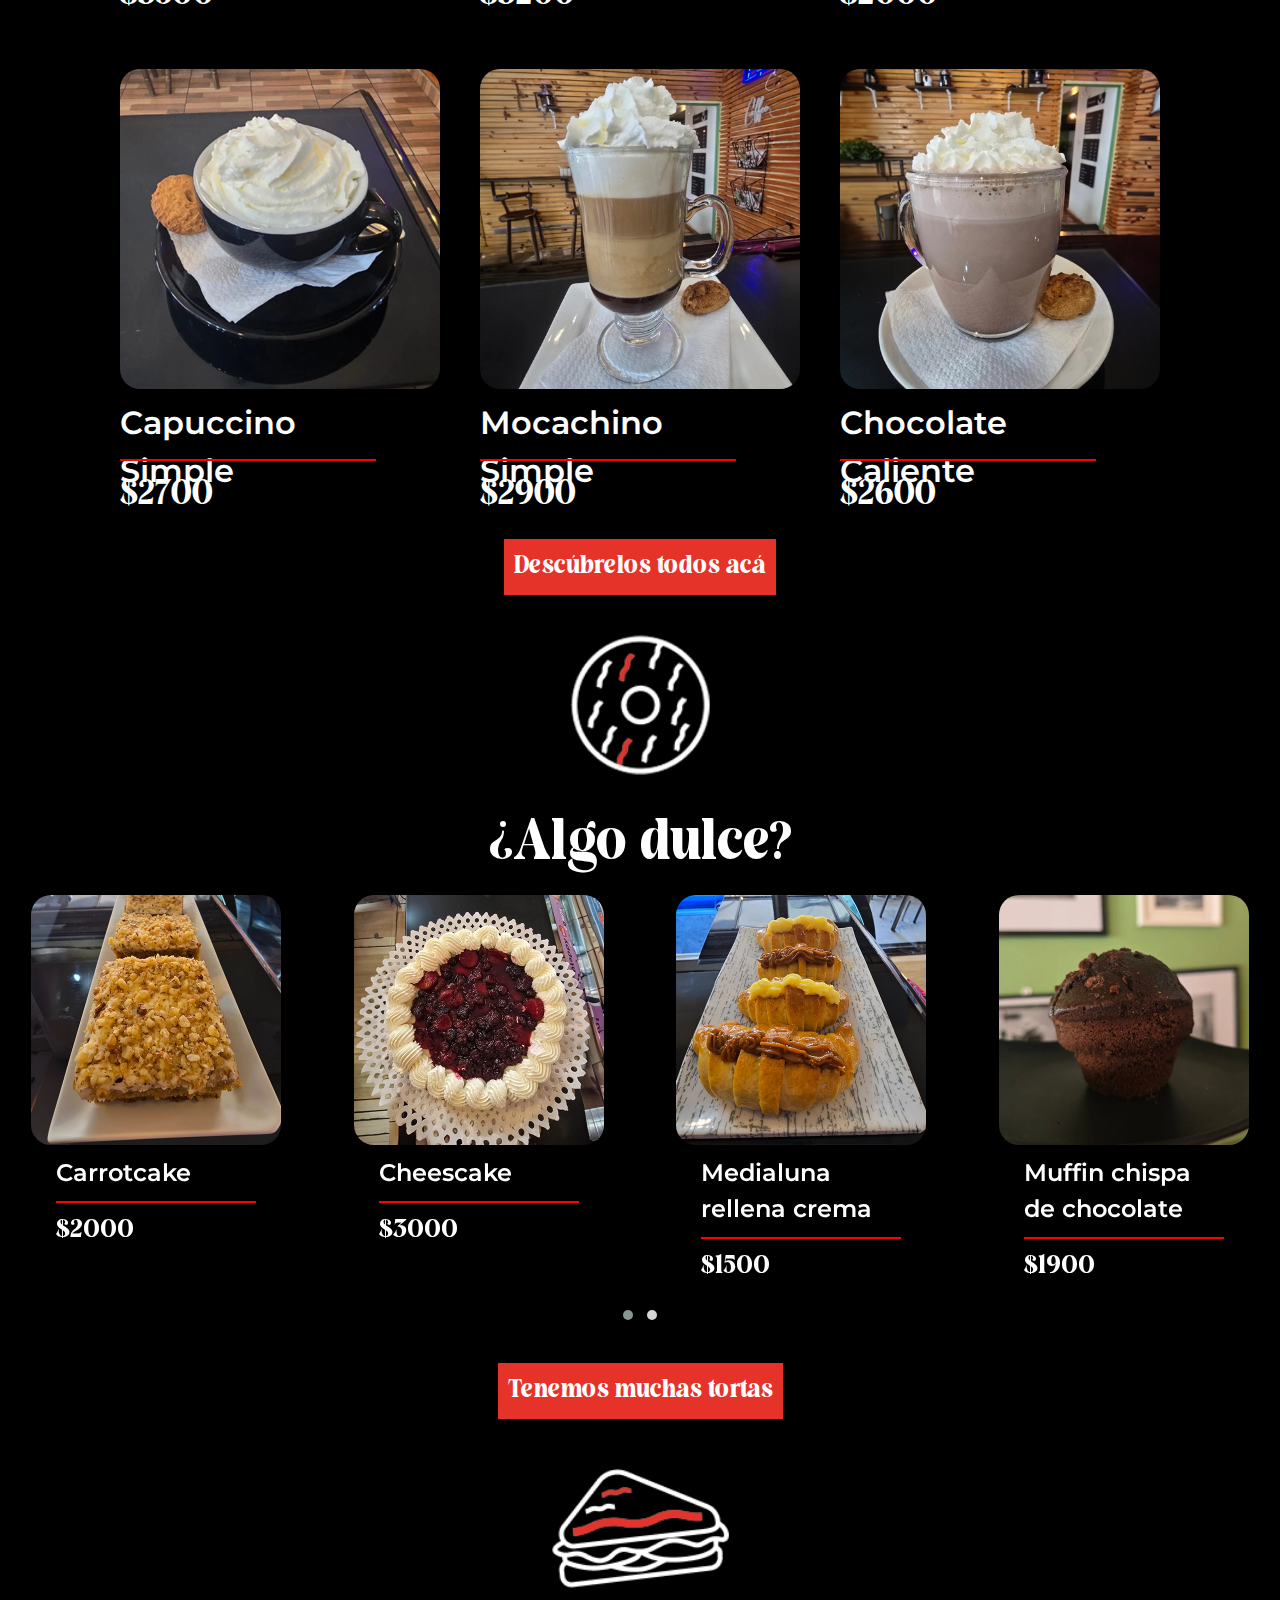
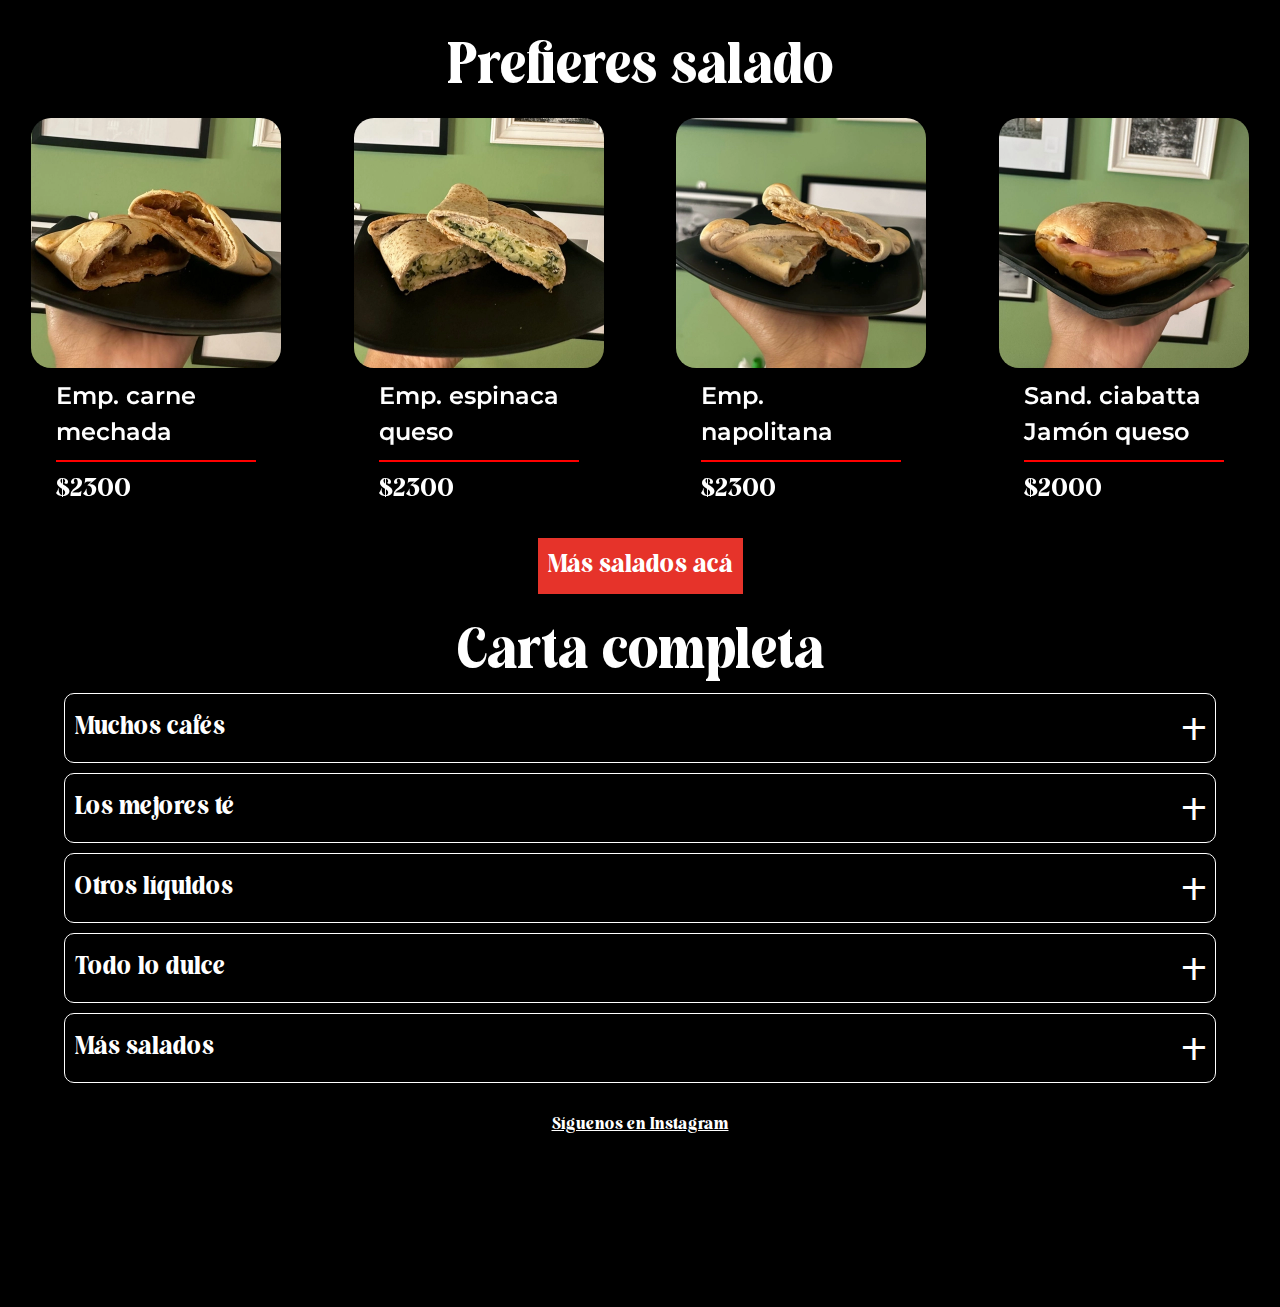
==== commit fbca656b: "Update index.html" ====
--- a/index.html
+++ b/index.html
@@ -3,7 +3,7 @@
 <head>
     <meta charset="UTF-8">
     <meta name="viewport" content="width=device-width, initial-scale=1.0">
-    <title>Carta Sabores & Aromas</title>
+    <title>Carta Sabores & Aromas 2025</title>
     <link rel="icon" type="image/x-icon" href="img/header/favicon.webp">
     <link rel="stylesheet" href="fuentes.css">
 
--- a/fudo.css
+++ b/fudo.css
@@ -387,6 +387,11 @@
   width: 100%;
   margin-bottom: 130px;
 }
+@media (min-width: 600px) {
+  footer {
+    margin-bottom: 170px;
+  }
+}
 footer a {
   display: flex;
   flex-flow: column;
